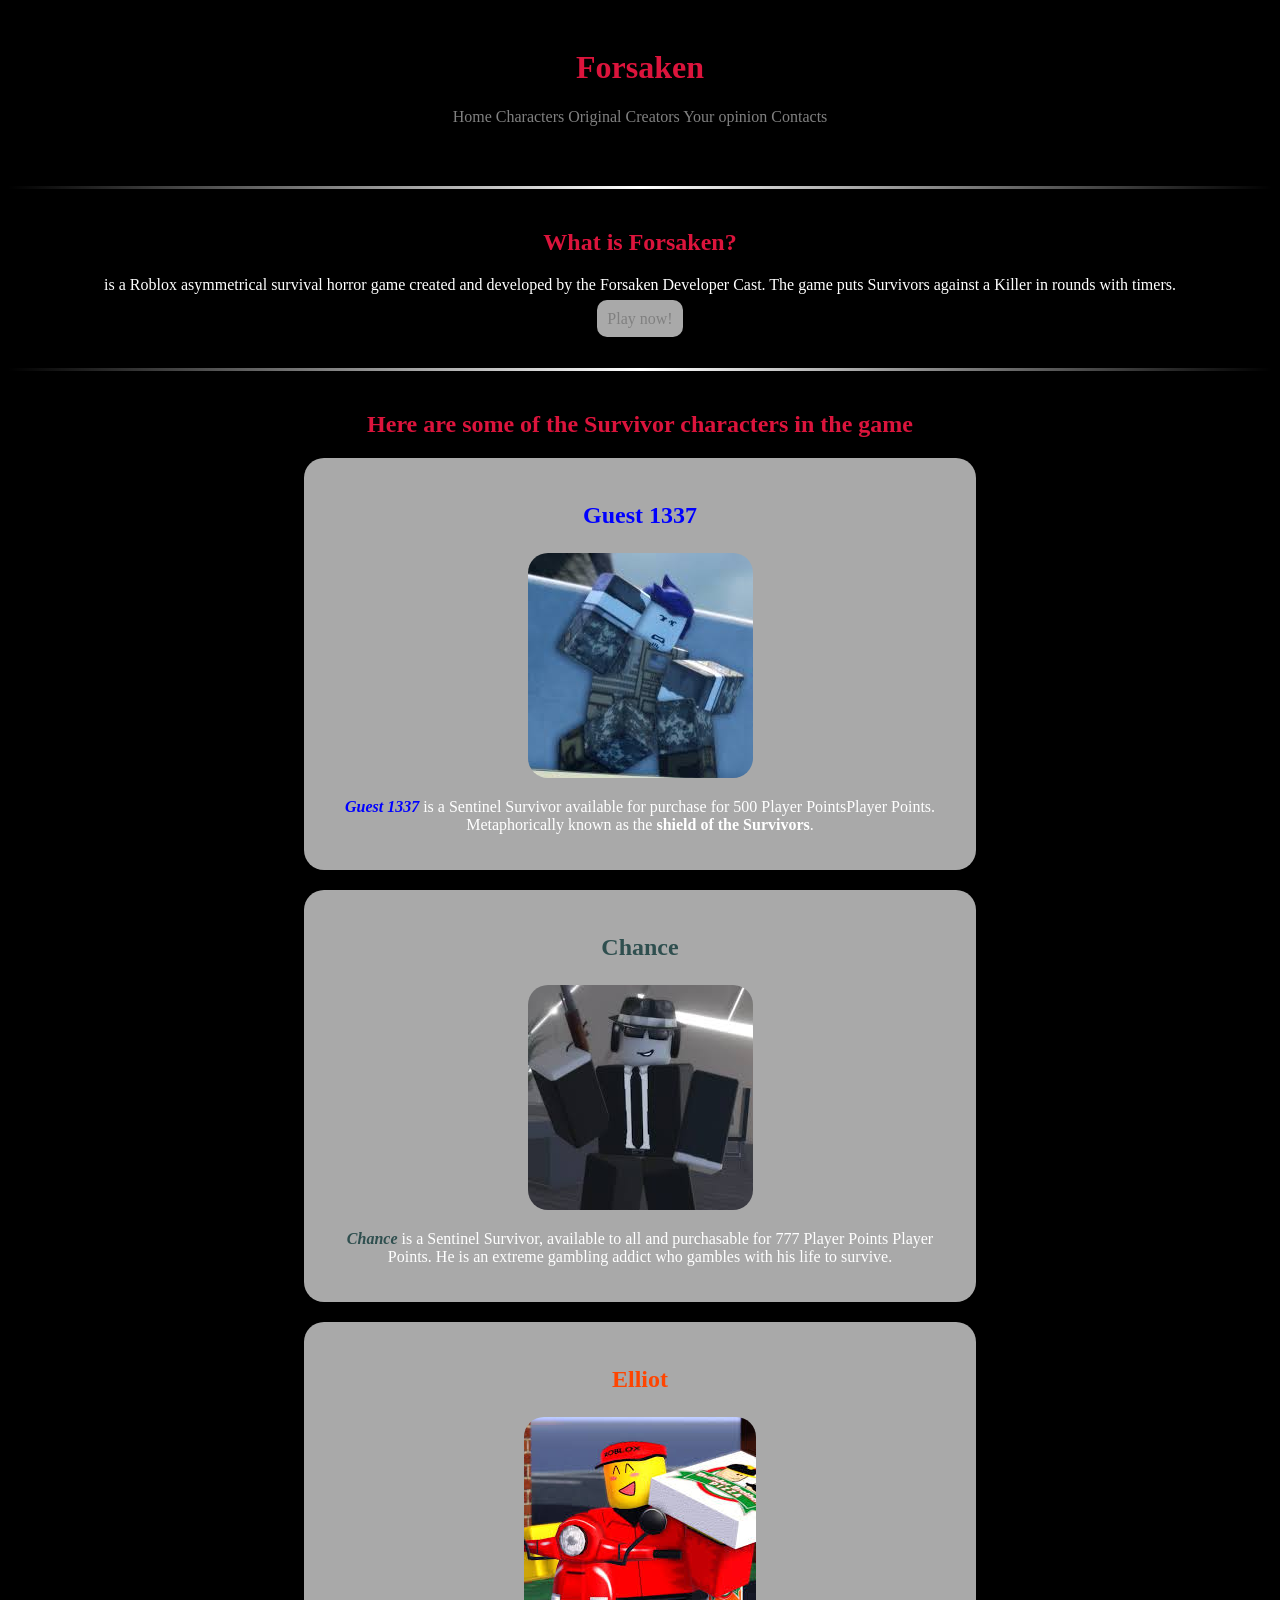
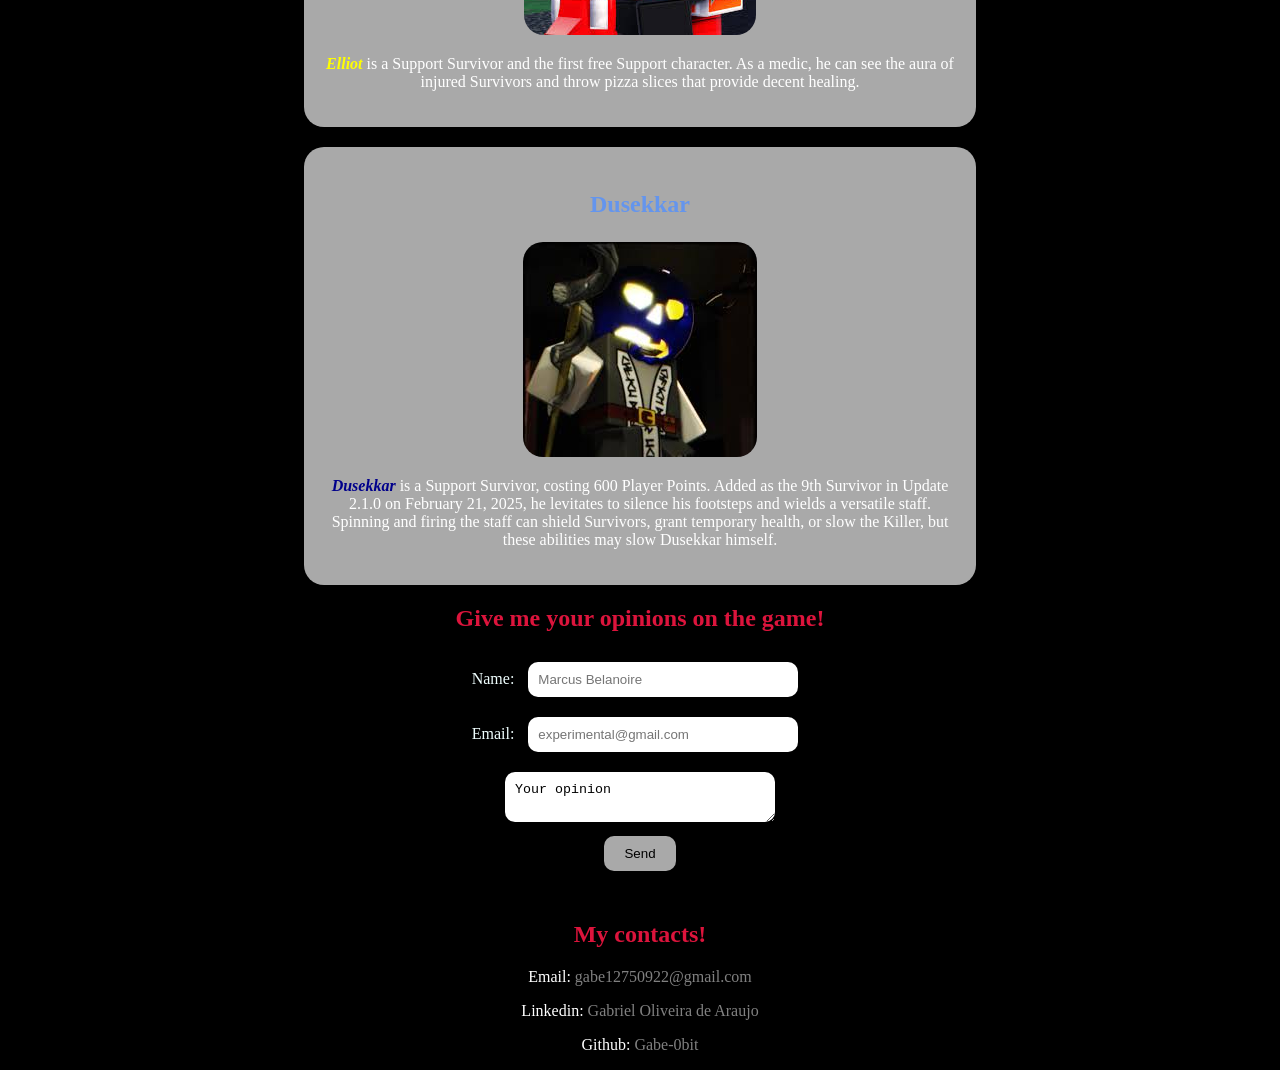
==== index.html @ 9820096f "Rename landing.html to index.html" ====
<!DOCTYPE html> 
<html lang="en">
    <head>
        <meta charset="UTF-8">
        <meta name="description" content="roblox game that is good">
        <meta name="viewport" content="width=device-width, initial-scale=1.0">
        <title>Forsaken</title>
        <link rel="stylesheet" href="landing.css" />
    </head>

    <body>
        <header class="navbar">

        <h1 class="logo">Forsaken</h1>

        <nav>

            <a href="#home">Home</a>
            <a href="#characters">Characters</a>
            <a href="https://www.roblox.com/communities/33548380/Forsaken-Dev-Team#!/about" target="_blank" rel="noopener noreferrer">Original Creators</a>
            <a href="#opinions">Your opinion</a>
            <a href="#contact">Contacts</a>

        </nav>

        </header>

        <hr>

        <main>
            <section class="start" id="home">

           <h2>What is Forsaken?</h2>

           <p>is a Roblox asymmetrical survival horror game created and developed by the Forsaken Developer Cast. The game puts Survivors against a Killer in rounds with timers.</p>

           <a href="https://www.roblox.com/games/18687417158/Forsaken" target="_blank" class="button" rel="noopener noreferrer">Play now!</a>

           </section>

           <hr>

           <section id="characters">

            <h2>Here are some of the Survivor characters in the game</h2>

            <div class="card">
                <h3 class="g">Guest 1337</h3>
                <img src="[data-uri]" alt="Guest 1337">
                <p> <strong><em class="hero">Guest 1337</em></strong> is a Sentinel Survivor available for purchase for 500 Player PointsPlayer Points. Metaphorically known as the <strong>shield of the Survivors</strong>.</p>

            </div>
            
            <div class="card">
                <h3 class="c">Chance</h3>
                <img src="[data-uri]" alt="Chance">

                <p> <strong><em class="luck">Chance</em></strong> is a Sentinel Survivor, available to all and purchasable for 777 Player Points Player Points. He is an extreme gambling addict who gambles with his life to survive.</p>
                
            </div>
            
            <div class="card">
                <h3 class="e">Elliot</h3>
                <img src="[data-uri]" alt="Elliot">

                <p> <strong><em class="pizza">Elliot</em></strong> is a Support Survivor and the first free Support character. As a medic, he can see the aura of injured Survivors and throw pizza slices that provide decent healing.</p>
                
            </div>
            
             <div class="card">
                <h3 class="d">Dusekkar</h3>
                <img src="[data-uri]" alt="Dusekkar">

                <p> <strong><em class="magic">Dusekkar</em></strong> is a Support Survivor, costing 600 Player Points. Added as the 9th Survivor in Update 2.1.0 on February 21, 2025, he levitates to silence his footsteps and wields a versatile staff. Spinning and firing the staff can shield Survivors, grant temporary health, or slow the Killer, but these abilities may slow Dusekkar himself.</p>
                
            </div>

           </section>

           <section id="opinions">
              <h2>Give me your opinions on the game!</h2>

              <form>

                <label for="text" >Name:</label>
                <input id="text" type="text" placeholder="Marcus Belanoire" required>

                 <br>

                <label for="email">Email:</label>
                <input id="email" type="email" placeholder="experimental@gmail.com" required>

                <br>

                <textarea id="opinion" type="text" placeholder="what you think" required>Your opinion</textarea>

                <br>

                <button type="submit">Send</button>

              </form>

           </section>

        </main>

        <footer id="contact">

            <h2>My contacts!</h2>

                <p>Email: <a href="mailto:gabe12750922@gmail.com" target="_blank">gabe12750922@gmail.com</a></p> 
                <p>Linkedin: <a href="https://www.linkedin.com/in/gabriel-oliveira-de-araujo-0724043b5/" target="_blank" rel="noopener noreferrer">Gabriel Oliveira de Araujo</a></p>
                <p>Github: <a href="https://github.com/Gabe-0bit" target="_blank" rel="noopener noreferrer">Gabe-0bit</a></p>

        </footer>

    </body>
    </html>
---- landing.css ----
body {
    background-color:black;
    text-align:center;
}

.navbar {
    text-align:center;
    padding: 20px;
    margin-right: 20px;
    margin-left: 20px;
}

.logo {
    color:crimson;
    text-align:center
}

a:hover {
    color: darkred;
}

a:visited {
    color:red;
}

a:active {
    color:brown;
}

a:link {
    color:grey;
}

a {
    text-decoration: none;
}

div p {
    color: white;
}

h2 {
   color:crimson;
}

p {
    color:white
}

.hero {
    color:blue;
}

.luck {
    color:darkslategray;
}

.pizza {
    color:yellow;
}

.magic {
    color:darkblue;
}

.card {
    background-color:darkgray;
    margin: 20px auto;
    padding: 20px ;
    width: 50%;
    border-radius: 20px;
}

.card h3 {
    font-size: 150%;
}

.g {
    color:blue;
}

.c {
    color:darkslategray;
}

.e {
    color:orangered;
}

.d {
    color:cornflowerblue;
}

.card img {
    border-radius: 20px;
    height: 150%;
}

label {
    color:azure;
}

.button {
    margin-top: 10px;
    margin-bottom: 5px;
    padding: 10px 10px;
    background-color:darkgray;
    border-radius: 10px;
}

.button:hover {
    color:white;
}

hr {
    border: none;
    height: 3px;
    background: linear-gradient(to right, transparent, white, transparent);
    margin: 40px 0;
}

form {
    margin-bottom: 50px;
}

button {
    padding: 10px 20px;
    border-radius: 10px;
    border: none;
    background-color: darkgray;
    cursor: pointer;
}

input, textarea {
    border-radius: 10px;
    padding: 10px;
    border: none;
    margin: 10px;
    width: 250px;
}
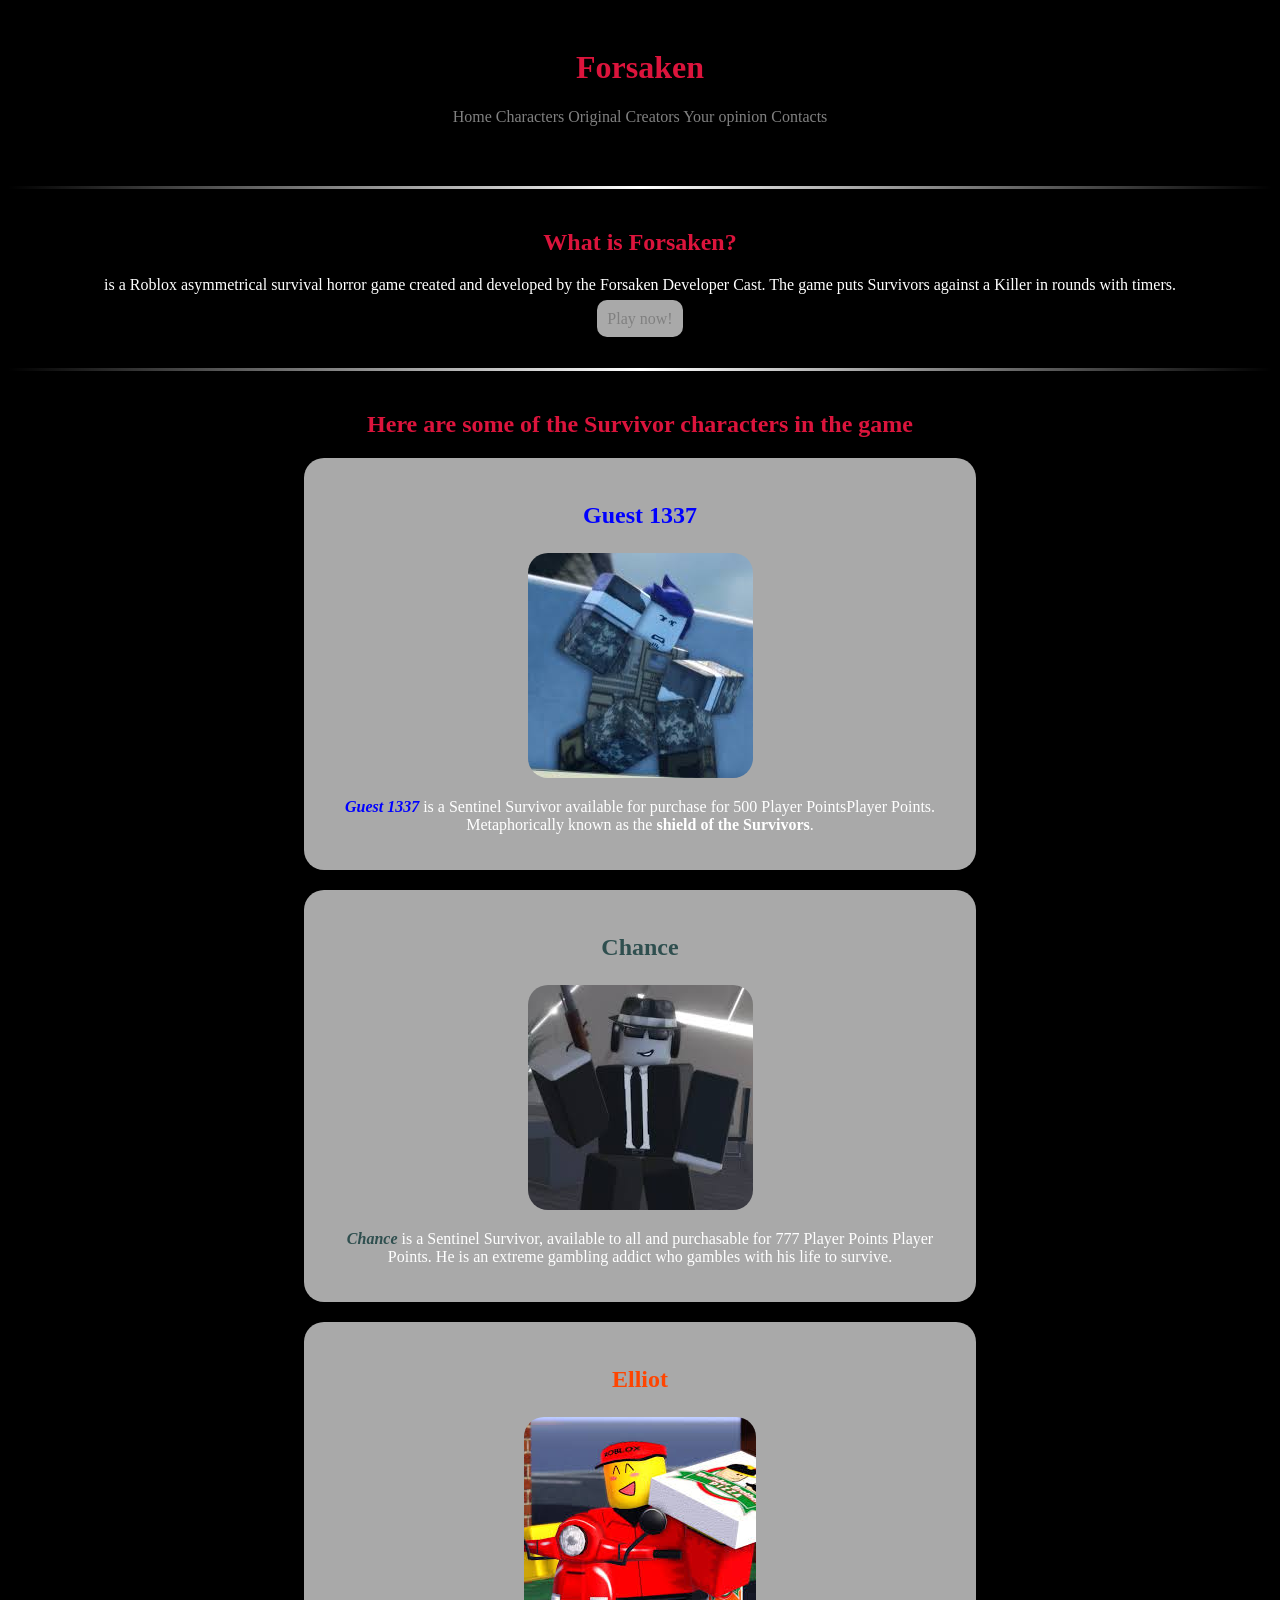
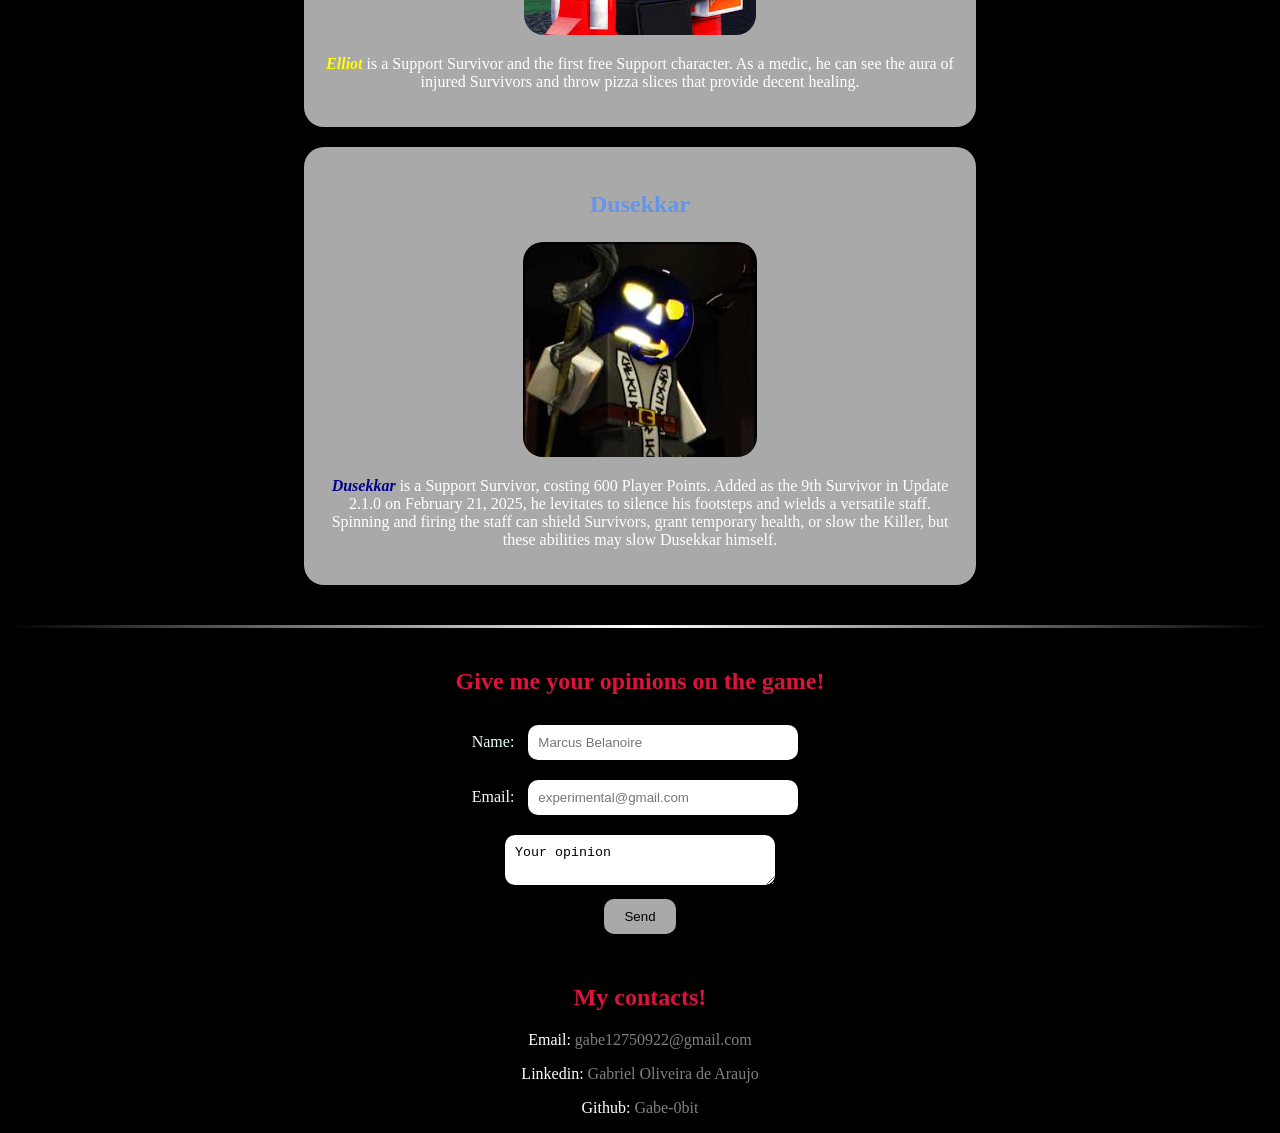
==== commit a7c0c66b: "Update index.html" ====
--- a/index.html
+++ b/index.html
@@ -77,6 +77,8 @@
 
            </section>
 
+             <hr>
+            
            <section id="opinions">
               <h2>Give me your opinions on the game!</h2>
 
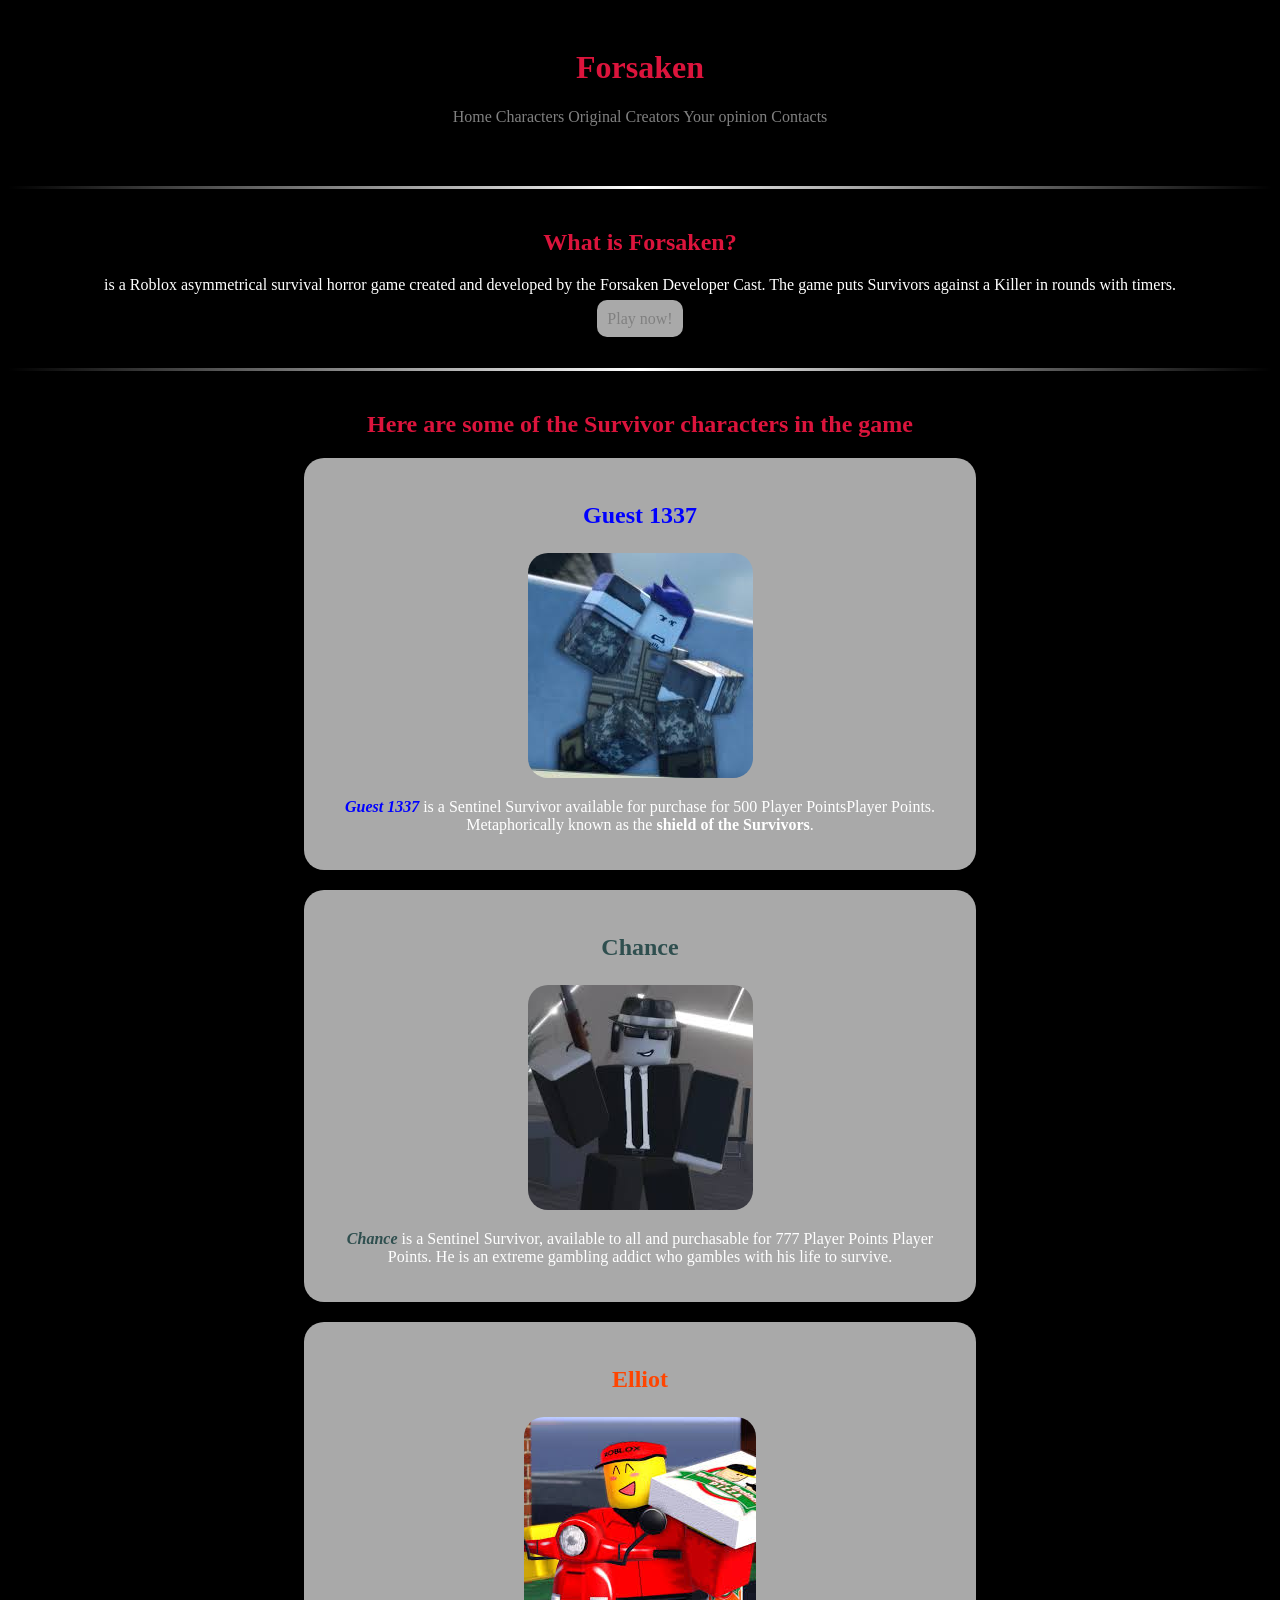
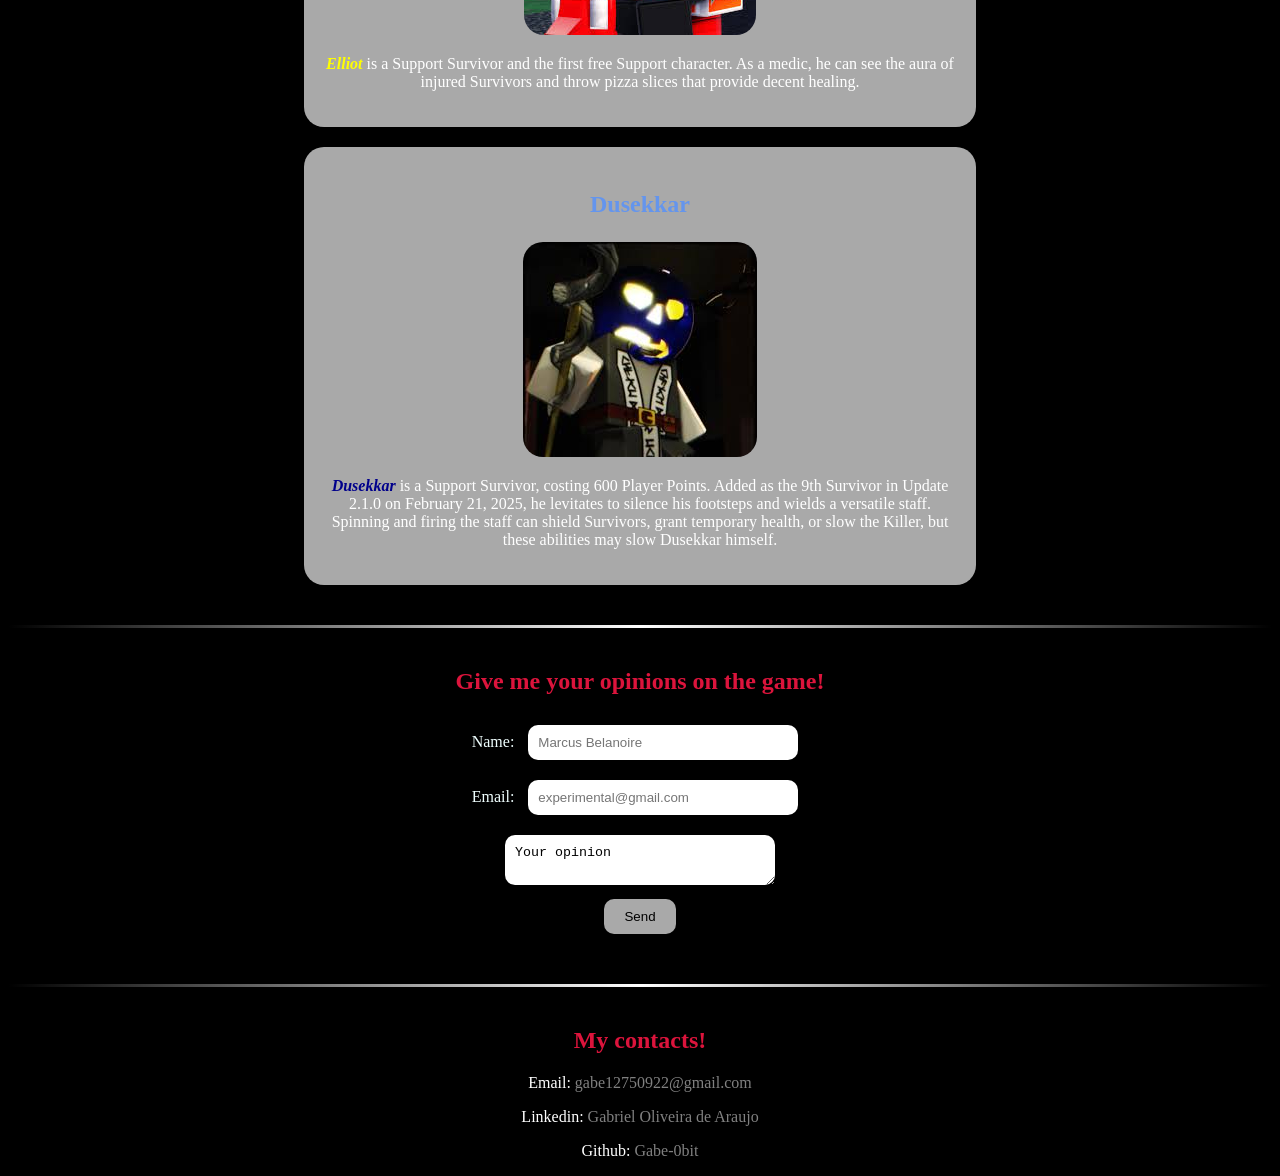
==== commit 8b059722: "Update print statement from 'Hello' to 'Goodbye'" ====
--- a/index.html
+++ b/index.html
@@ -106,6 +106,8 @@
 
         </main>
 
+        <hr>
+        
         <footer id="contact">
 
             <h2>My contacts!</h2>
